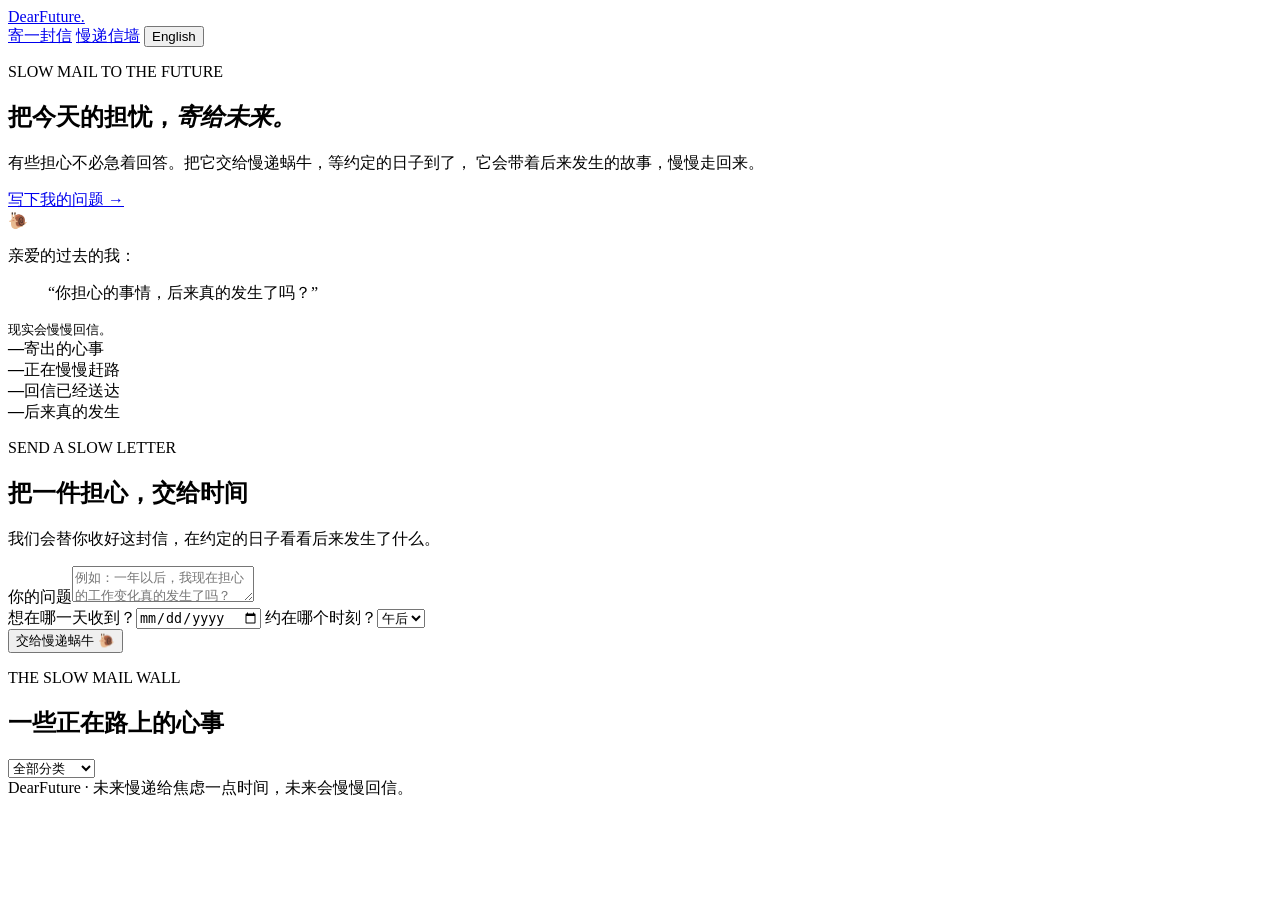
==== app/static/index.html @ fa5580a1 "Build DearFuture v1" ====
<!doctype html>
<html lang="zh-CN">
  <head>
    <meta charset="utf-8" />
    <meta name="viewport" content="width=device-width, initial-scale=1" />
    <meta
      name="description"
      content="把今天的担忧寄给未来。DearFuture 会在约定时间寻找现实证据，并寄回一封未来来信。"
    />
    <title>DearFuture — 把担忧寄给未来</title>
    <link rel="stylesheet" href="/static/styles.css" />
  </head>
  <body>
    <header class="nav shell">
      <a class="brand" href="/">DearFuture<span>.</span></a>
      <nav>
        <a class="nav-send" href="#send" data-i18n="nav.send">寄一封信</a>
        <a href="#wall" data-i18n="nav.wall">慢递信墙</a>
        <button
          class="language-toggle"
          type="button"
          data-language-toggle
          data-i18n="nav.language"
        >
          English
        </button>
      </nav>
    </header>

    <main>
      <section class="hero shell">
        <div class="hero-copy">
          <p class="eyebrow">SLOW MAIL TO THE FUTURE</p>
          <h1>
            <span data-i18n="hero.title">把今天的担忧，</span
            ><em data-i18n="hero.emphasis">寄给未来。</em>
          </h1>
          <p class="intro" data-i18n="hero.intro">
            有些担心不必急着回答。把它交给慢递蜗牛，等约定的日子到了，
            它会带着后来发生的故事，慢慢走回来。
          </p>
          <a class="primary-link" href="#send"
            ><span data-i18n="hero.action">写下我的问题</span> <span>→</span></a
          >
        </div>
        <aside class="postcard" aria-label="DearFuture introduction">
          <span class="snail-stamp" aria-hidden="true">🐌</span>
          <p data-i18n="postcard.greeting">亲爱的过去的我：</p>
          <blockquote data-i18n="postcard.quote">
            “你担心的事情，后来真的发生了吗？”
          </blockquote>
          <div class="postcard-line"></div>
          <small data-i18n="postcard.reply">现实会慢慢回信。</small>
        </aside>
      </section>

      <section class="stats-wrap">
        <div class="stats shell" id="stats">
          <div>
            <strong>—</strong><span data-i18n="stats.sent">寄出的心事</span>
          </div>
          <div>
            <strong>—</strong
            ><span data-i18n="stats.traveling">正在慢慢赶路</span>
          </div>
          <div>
            <strong>—</strong
            ><span data-i18n="stats.arrived">回信已经送达</span>
          </div>
          <div>
            <strong>—</strong
            ><span data-i18n="stats.happened">后来真的发生</span>
          </div>
        </div>
      </section>

      <section id="send" class="submit-section shell">
        <div class="section-copy">
          <p class="eyebrow">SEND A SLOW LETTER</p>
          <h2 data-i18n="form.title">把一件担心，交给时间</h2>
          <p data-i18n="form.intro">
            我们会替你收好这封信，在约定的日子看看后来发生了什么。
          </p>
        </div>
        <form id="question-form" class="question-form">
          <label
            ><span data-i18n="form.question">你的问题</span
            ><textarea
              name="question"
              required
              minlength="5"
              maxlength="1000"
              placeholder="例如：一年以后，我现在担心的工作变化真的发生了吗？"
              data-i18n-placeholder="form.questionPlaceholder"
            ></textarea>
          </label>
          <div class="form-row">
            <label
              ><span data-i18n="form.date">想在哪一天收到？</span
              ><input name="check_date" type="date" required
            /></label>
            <label
              ><span data-i18n="form.period">约在哪个时刻？</span
              ><select name="check_period" required>
                <option value="08:00" data-i18n="period.morning">清晨</option>
                <option value="12:00" data-i18n="period.noon">正午</option>
                <option value="15:00" selected data-i18n="period.afternoon">
                  午后
                </option>
                <option value="18:00" data-i18n="period.dusk">黄昏</option>
                <option value="21:00" data-i18n="period.night">入夜</option>
              </select></label
            >
          </div>
          <div class="form-footer">
            <button type="submit">
              <span data-i18n="form.submit">交给慢递蜗牛</span>
              <span>🐌</span>
            </button>
            <p id="form-message" class="form-message" role="status"></p>
          </div>
        </form>
      </section>

      <section id="wall" class="wall-section shell">
        <div class="wall-header">
          <div>
            <p class="eyebrow">THE SLOW MAIL WALL</p>
            <h2 data-i18n="wall.title">一些正在路上的心事</h2>
          </div>
          <select
            id="category-filter"
            aria-label="按分类筛选"
            data-i18n-aria="wall.filter"
          >
            <option value="" data-i18n="wall.all">全部分类</option>
            <option value="technology" data-i18n="category.technology">
              科技与变化
            </option>
            <option value="career" data-i18n="category.career">
              工作与成长
            </option>
            <option value="weather" data-i18n="category.weather">
              天气与自然
            </option>
            <option value="society" data-i18n="category.society">
              生活与世界
            </option>
            <option value="finance" data-i18n="category.finance">
              金钱与市场
            </option>
            <option value="general" data-i18n="category.general">
              其他心事
            </option>
          </select>
        </div>
        <div id="question-wall" class="wall" aria-live="polite"></div>
      </section>
    </main>

    <footer class="shell">
      <span>DearFuture · <span data-i18n="brand.subtitle">未来慢递</span></span
      ><span data-i18n="footer.line">给焦虑一点时间，未来会慢慢回信。</span>
    </footer>
    <script src="/static/i18n.js?v=3"></script>
    <script src="/static/app.js?v=3"></script>
  </body>
</html>
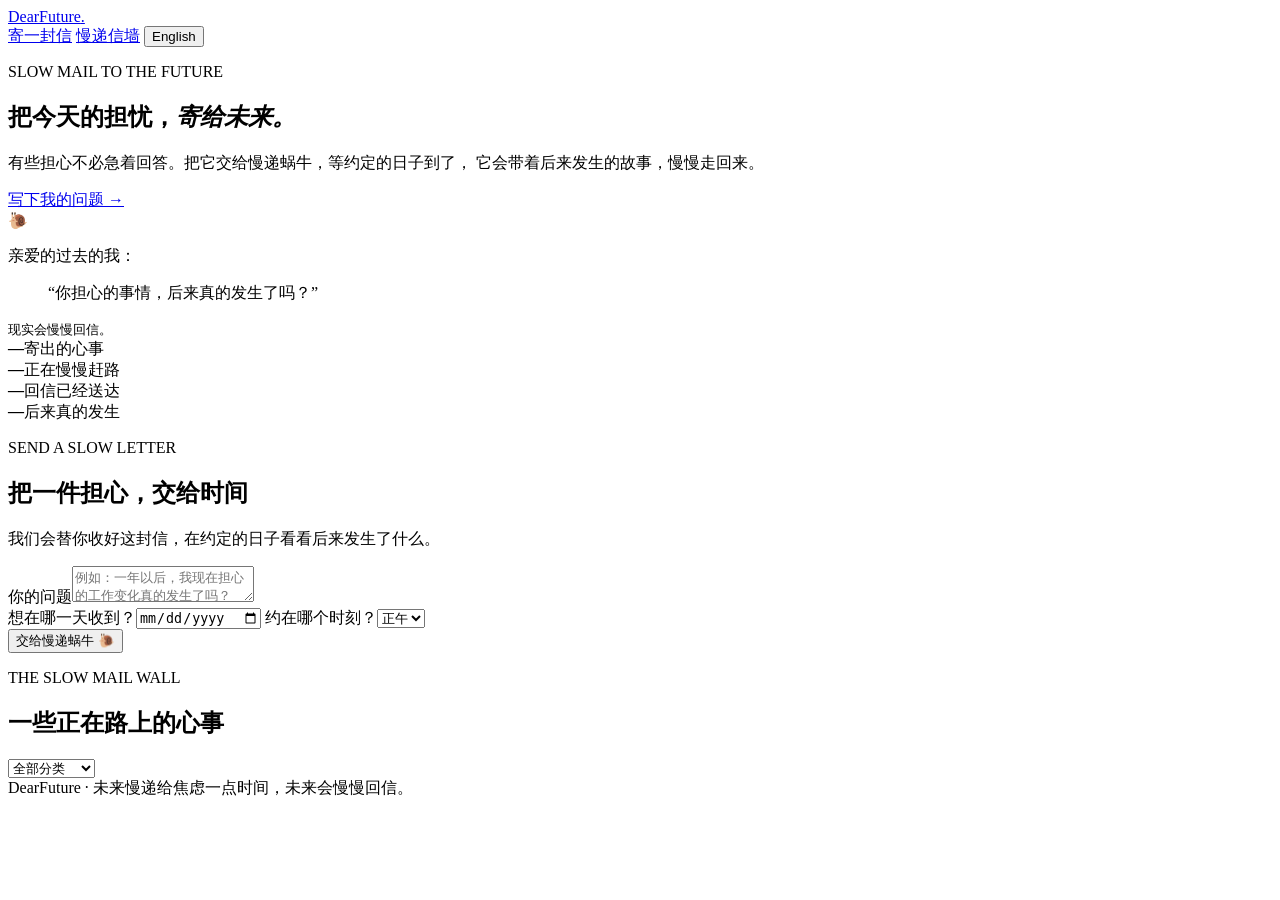
==== commit 22da799a: "Improve letter timing and submission progress" ====
--- a/app/static/index.html
+++ b/app/static/index.html
@@ -103,10 +103,8 @@
               ><span data-i18n="form.period">约在哪个时刻？</span
               ><select name="check_period" required>
                 <option value="08:00" data-i18n="period.morning">清晨</option>
-                <option value="12:00" data-i18n="period.noon">正午</option>
-                <option value="15:00" selected data-i18n="period.afternoon">
-                  午后
-                </option>
+                <option value="12:00" selected data-i18n="period.noon">正午</option>
+                <option value="15:00" data-i18n="period.afternoon">午后</option>
                 <option value="18:00" data-i18n="period.dusk">黄昏</option>
                 <option value="21:00" data-i18n="period.night">入夜</option>
               </select></label
@@ -162,7 +160,7 @@
       <span>DearFuture · <span data-i18n="brand.subtitle">未来慢递</span></span
       ><span data-i18n="footer.line">给焦虑一点时间，未来会慢慢回信。</span>
     </footer>
-    <script src="/static/i18n.js?v=3"></script>
-    <script src="/static/app.js?v=3"></script>
+    <script src="/static/i18n.js?v=4"></script>
+    <script src="/static/app.js?v=4"></script>
   </body>
 </html>
